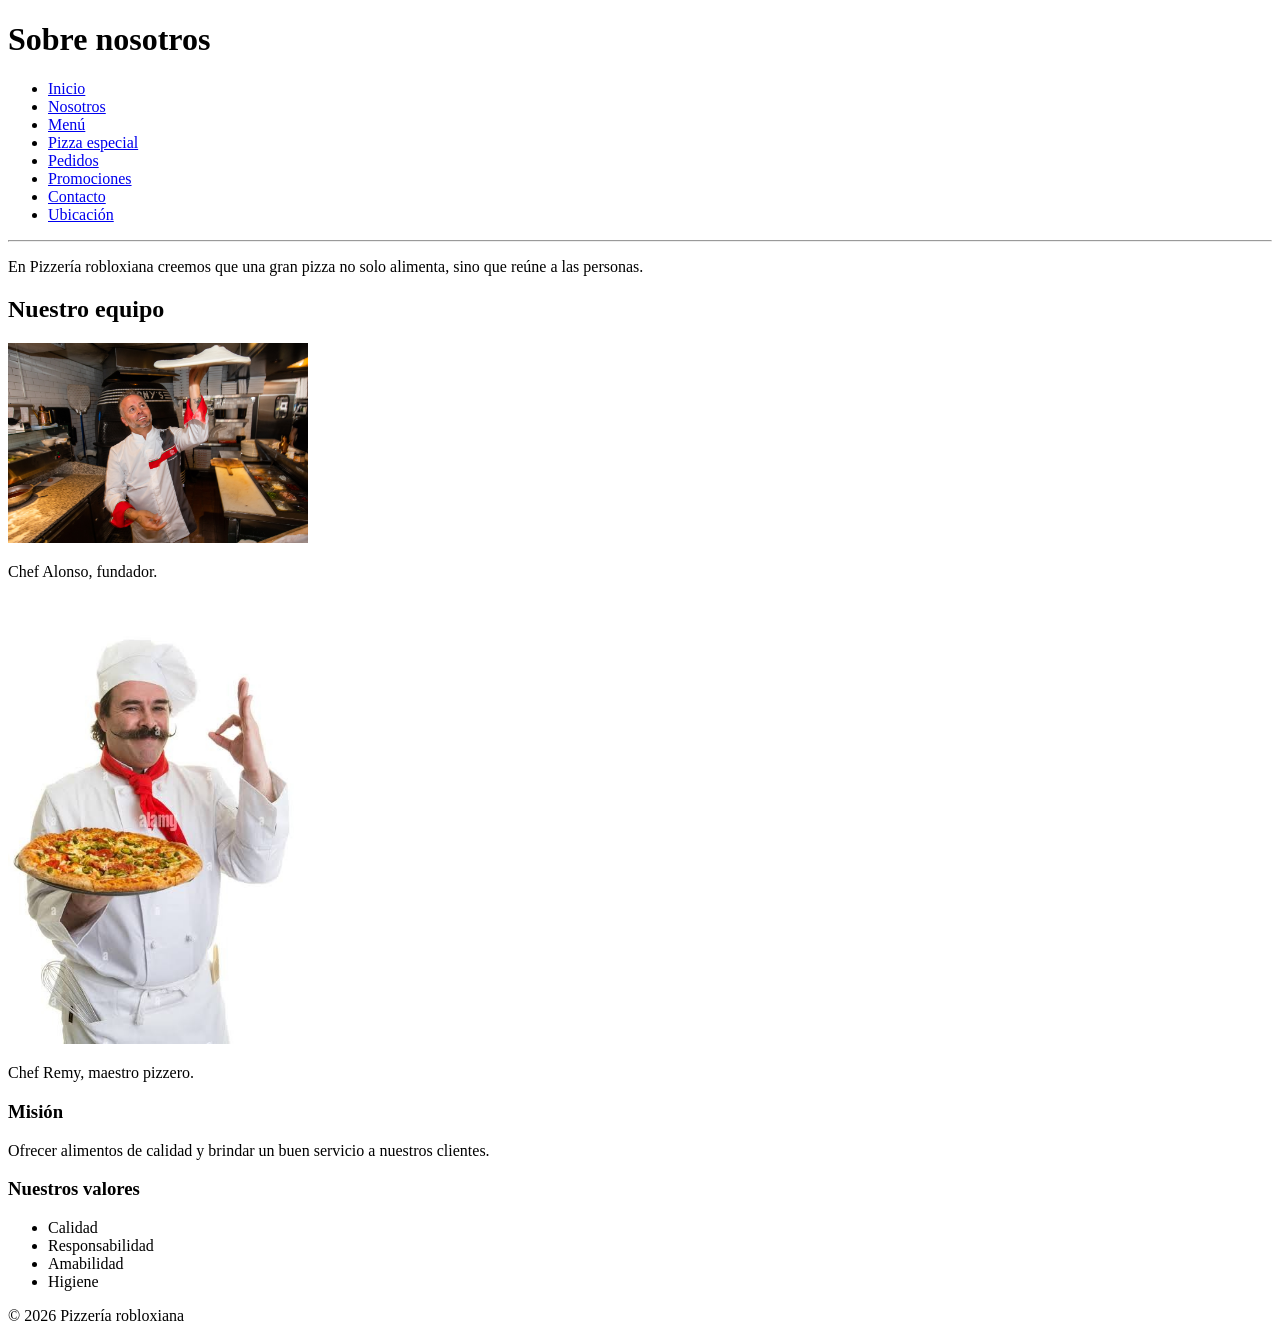
==== about.html @ 7414b91d "examen" ====
<!DOCTYPE html>
<html lang="en">
<head>
    <meta charset="UTF-8">
    <meta name="viewport" content="width=device-width, initial-scale=1.0">
    <title>
        Sobre nosotros
    </title>
</head>
<body>
    <header>
        <h1>
            Sobre nosotros
        </h1>

        <nav>
            <ul>
                <li><a href="index.html">Inicio</a></li>

                <li><a href="about.html">Nosotros</a></li>

                <li><a href="menu.html">Menú</a></li>

                <li><a href="pizza-detail.html">Pizza especial</a></li>

                <li><a href="order.html">Pedidos</a></li>

                <li><a href="promotions.html">Promociones</a></li>

                <li><a href="contact.html">Contacto</a></li>

                <li><a href="location.html">Ubicación</a></li>
            </ul>
        </nav>
    </header>

    <main>
        <hr>
        <section>
            <p>
                En Pizzería robloxiana creemos que una gran pizza no solo alimenta, 
                sino que reúne a las personas.
            <p>
        </section>

        <section>
            <h2>
                Nuestro equipo
            </h2>

            <img width="300" src="images/chefcito1.jpg" alt="chef y fundador" >
            <p>
                Chef Alonso, fundador.
            <p>
            
            <img width="300" src="images/chefcito2.jpg" alt="chef y cocinero principal" >
            <p>
                Chef Remy, maestro pizzero.
            <p>
        </section>

        <section>
            <h3>
                Misión
            </h3>

            <p>
                Ofrecer alimentos de calidad y brindar un buen servicio a
                nuestros clientes.
            <p>
        </section>

        <section>
            <h3>
                Nuestros valores
            </h3>

            <ul>
                <li>Calidad</li>
                <li>Responsabilidad</li>
                <li>Amabilidad</li>
                <li>Higiene</li>
            </ul>
        </section>
    </main>

    <footer>
        <p>&copy; 2026 Pizzería robloxiana</p>
    </footer>
</body>
</html>
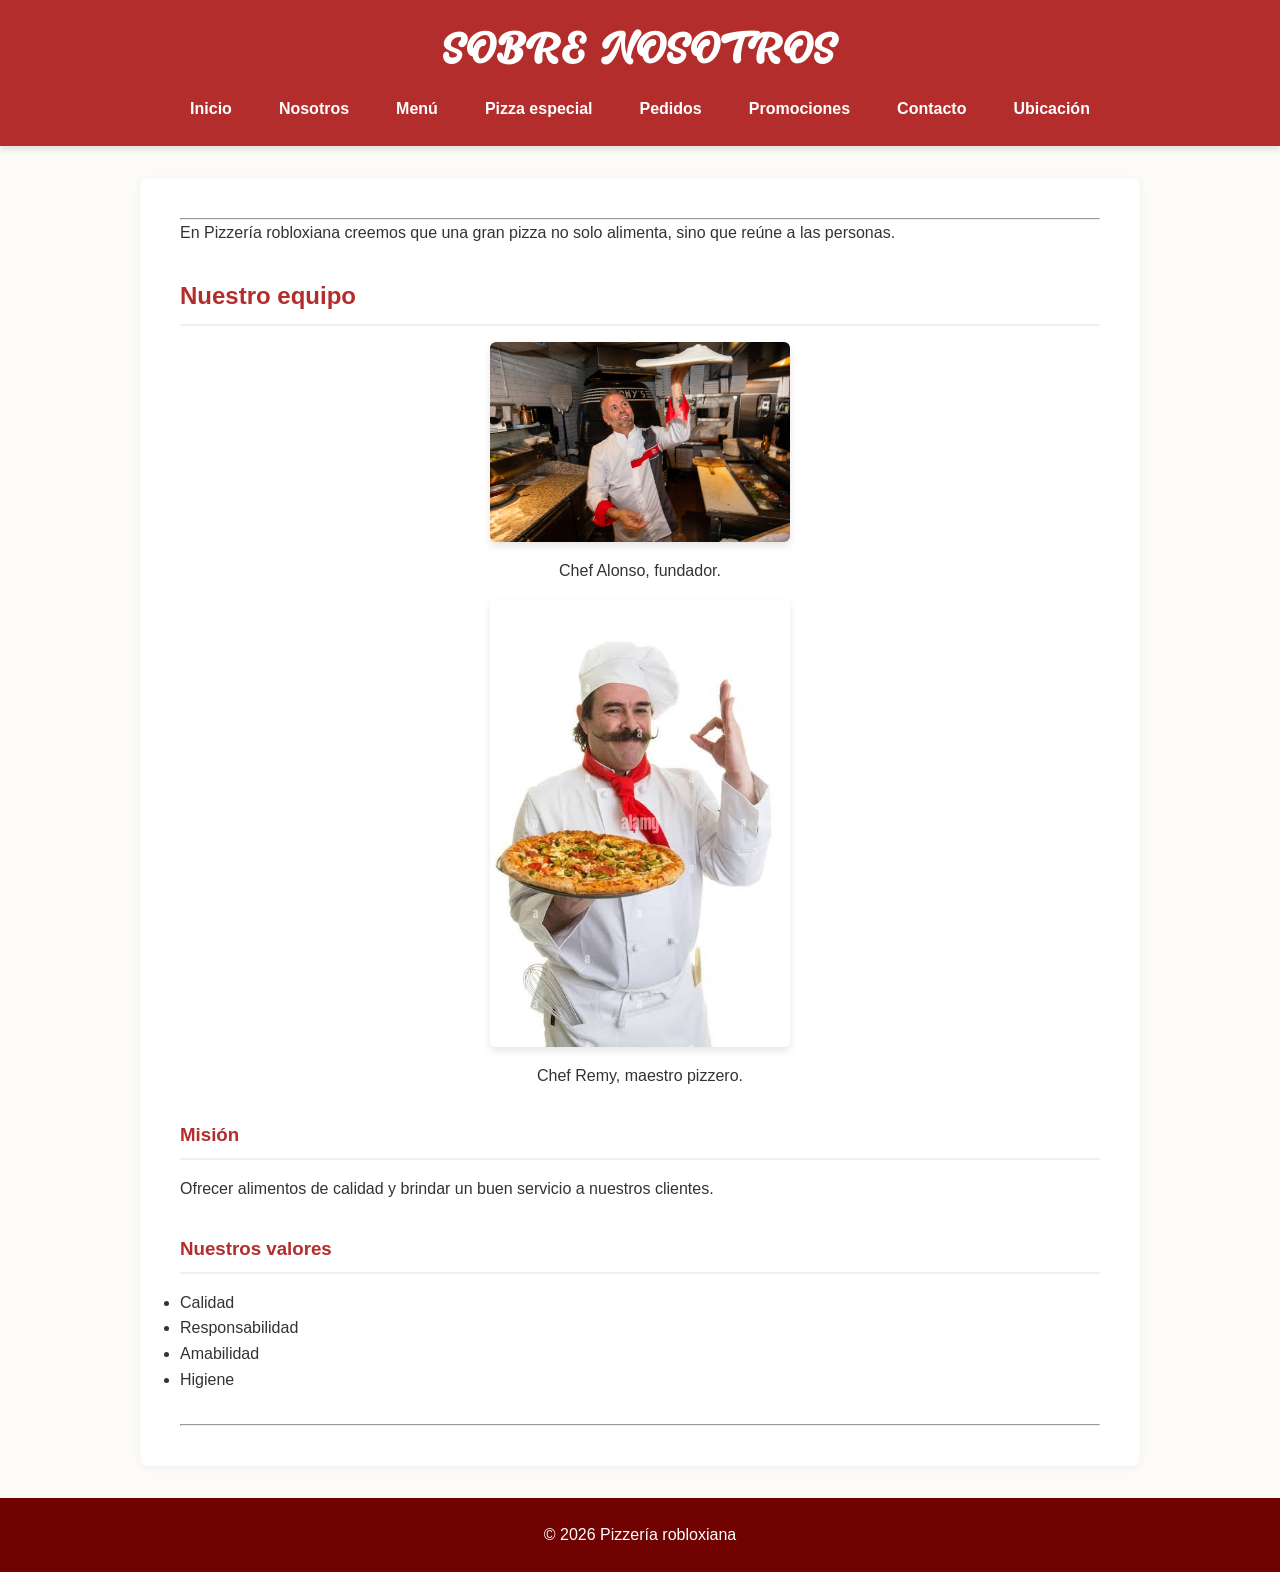
==== commit 714818f6: "examen unidad 4" ====
--- a/about.html
+++ b/about.html
@@ -6,61 +6,55 @@
     <title>
         Sobre nosotros
     </title>
+    <link rel="stylesheet" type="text/css" href="public/css/style.css">
 </head>
-<body>
-    <header>
-        <h1>
+<body id="about-page">
+    <header id="main-header">
+        <h1 class="site-title">
             Sobre nosotros
         </h1>
 
-        <nav>
-            <ul>
-                <li><a href="index.html">Inicio</a></li>
-
-                <li><a href="about.html">Nosotros</a></li>
-
-                <li><a href="menu.html">Menú</a></li>
-
-                <li><a href="pizza-detail.html">Pizza especial</a></li>
-
-                <li><a href="order.html">Pedidos</a></li>
-
-                <li><a href="promotions.html">Promociones</a></li>
-
-                <li><a href="contact.html">Contacto</a></li>
-
-                <li><a href="location.html">Ubicación</a></li>
+        <nav class="main-nav">
+            <ul class="nav-list">
+                <li class="nav-item"><a class="nav-link" href="index.html">Inicio</a></li>
+                <li class="nav-item"><a class="nav-link" href="about.html">Nosotros</a></li>
+                <li class="nav-item"><a class="nav-link" href="menu.html">Menú</a></li>
+                <li class="nav-item"><a class="nav-link" href="pizza-detail.html">Pizza especial</a></li>
+                <li class="nav-item"><a class="nav-link" href="order.html">Pedidos</a></li>
+                <li class="nav-item"><a class="nav-link" href="promotions.html">Promociones</a></li>
+                <li class="nav-item"><a class="nav-link" href="contact.html">Contacto</a></li>
+                <li class="nav-item"><a class="nav-link" href="location.html">Ubicación</a></li>
             </ul>
         </nav>
     </header>
 
-    <main>
+    <main id="main-content">
         <hr>
-        <section>
+        <section class="content-section">
             <p>
                 En Pizzería robloxiana creemos que una gran pizza no solo alimenta, 
                 sino que reúne a las personas.
             <p>
         </section>
 
-        <section>
-            <h2>
+        <section class="content-section">
+            <h2 class="section-title">
                 Nuestro equipo
             </h2>
 
-            <img width="300" src="images/chefcito1.jpg" alt="chef y fundador" >
-            <p>
+            <img class="team-img" width="300" src="public/images/chefcito1.jpg" alt="chef y fundador" >
+            <p class="text-note">
                 Chef Alonso, fundador.
             <p>
             
-            <img width="300" src="images/chefcito2.jpg" alt="chef y cocinero principal" >
-            <p>
+            <img class="team-img" width="300" src="public/images/chefcito2.jpg" alt="chef y cocinero principal" >
+            <p class="text-note">
                 Chef Remy, maestro pizzero.
             <p>
         </section>
 
-        <section>
-            <h3>
+        <section class="content-section">
+            <h3 class="subsection-title">
                 Misión
             </h3>
 
@@ -70,8 +64,8 @@
             <p>
         </section>
 
-        <section>
-            <h3>
+        <section class="content-section">
+            <h3 class="subsection-title">
                 Nuestros valores
             </h3>
 
@@ -82,9 +76,10 @@
                 <li>Higiene</li>
             </ul>
         </section>
+        <hr>
     </main>
 
-    <footer>
+    <footer id="site-footer">
         <p>&copy; 2026 Pizzería robloxiana</p>
     </footer>
 </body>
--- a/public/css/style.css
+++ b/public/css/style.css
@@ -0,0 +1,202 @@
+
+* {
+    box-sizing: border-box;
+    margin: 0;
+    padding: 0;
+}
+
+@font-face {
+    font-family: "myStyle";
+    src: url("../fonts/Natalie_Caydence.otf");
+}
+
+h1{
+    font-family: "myStyle";
+}
+
+body {
+    font-family: 'Arial', sans-serif;
+    background-color: #fdfbf7;
+    color: #333333;
+    line-height: 1.6;
+    display: flex;
+    flex-direction: column;
+    min-height: 100vh;
+}
+
+#main-header {
+    background-color: #b32d2d;
+    color: #ffffff;
+    padding: 24px 32px;
+    box-shadow: 0 4px 6px rgba(0, 0, 0, 0.1);
+}
+
+.site-title {
+    font-size: 35px;
+    margin-bottom: 16px;
+    text-align: center;
+    text-transform: uppercase;
+    letter-spacing: 1px;
+}
+
+.nav-list {
+    list-style: none;
+    display: flex;
+    flex-wrap: wrap;
+    justify-content: center;
+    gap: 15px;
+}
+
+.nav-link {
+    color: #ffffff;
+    text-decoration: none;
+    font-weight: 600;
+    padding: 8px 16px;
+    border-radius: 4px;
+    transition: background-color 0.3s ease;
+}
+
+.nav-link:hover {
+    background-color: #8a2222;
+}
+
+#main-content {
+    flex: 1;
+    max-width: 1000px;
+    width: 90%;
+    margin: 32px auto;
+    background: #ffffff;
+    padding: 40px;
+    border-radius: 8px;
+    box-shadow: 0 2px 10px rgba(0, 0, 0, 0.05);
+}
+
+.content-section {
+    margin-bottom: 32px;
+}
+
+.section-title, .subsection-title {
+    color: #b32d2d;
+    margin-bottom: 16px;
+    border-bottom: 2px solid #f0f0f0;
+    padding-bottom: 8px;
+}
+
+.pizza-img, .team-img, .detail-img {
+    display: block;
+    margin: 16px auto;
+    max-width: 100%;
+    height: auto;
+    border-radius: 6px;
+    box-shadow: 0 4px 8px rgba(0, 0, 0, 0.1);
+}
+
+.data-table {
+    width: 100%;
+    border-collapse: collapse;
+    margin: 24px 0;
+    background-color: #ffffff;
+}
+
+.table-header-cell, .table-cell {
+    border: 1px solid #ddd;
+    padding: 12px 15px;
+    text-align: left;
+}
+
+.table-header-cell {
+    background-color: #b32d2d;
+    color: #ffffff;
+    font-weight: 600;
+}
+
+.table-row:nth-child(even) {
+    background-color: #f9f9f9;
+}
+
+.order-form, .contact-form {
+    display: flex;
+    flex-direction: column;
+    gap: 16px;
+}
+
+.form-label, .radio-legend, .checkbox-legend {
+    font-weight: 600;
+    color: #444;
+}
+
+.form-input, .form-select, .form-textarea {
+    width: 100%;
+    padding: 12px;
+    border: 1px solid #ccc;
+    border-radius: 4px;
+    font-size: 16px;
+    margin-top: 4px;
+}
+
+.form-input:focus, .form-select:focus, .form-textarea:focus {
+    border-color: #b32d2d;
+    outline: none;
+    box-shadow: 0 0 5px rgba(179, 45, 45, 0.3);
+}
+
+.btn-submit, .btn-reset {
+    background-color: #b32d2d;
+    color: #ffffff;
+    padding: 12px 24px;
+    border: none;
+    border-radius: 4px;
+    font-size: 16px;
+    font-weight: bold;
+    cursor: pointer;
+    transition: background-color 0.3s ease;
+}
+
+.btn-submit:hover, .btn-reset:hover {
+    background-color: #8a2222;
+}
+
+.action-link, .map-link {
+    color: #b32d2d;
+    text-decoration: none;
+    font-weight: 600;
+}
+
+.action-link:hover, .map-link:hover {
+    text-decoration: underline;
+}
+
+.map-iframe {
+    width: 100%;
+    max-width: 100%;
+    border-radius: 6px;
+    margin: 16px 0;
+}
+
+#site-footer {
+    background-color: #710202;
+    color: #ffffff;
+    text-align: center;
+    padding: 24px;
+    margin-top: auto;
+}
+
+@media (max-width: 768px) {
+    .nav-list {
+        flex-direction: column;
+        align-items: center;
+    }
+
+    #main-content {
+        width: 95%;
+        padding: 24px;
+    }
+
+    .site-title {
+        font-size: 29px;
+    }
+}
+
+.text-note{
+    text-align: center;
+}
